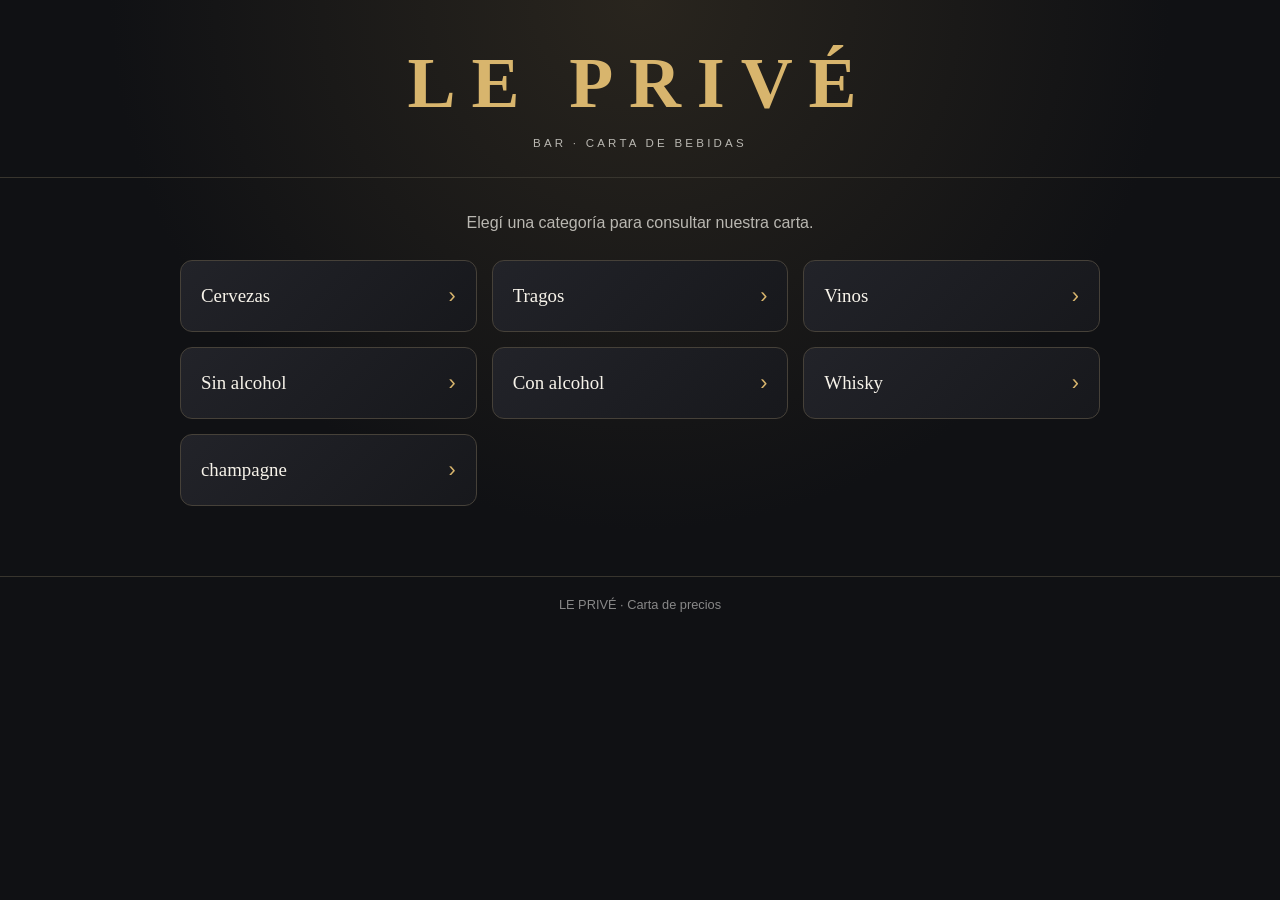
==== index.html @ 00026eb3 "Update index.html" ====
<!doctype html>
<html lang="es">
<head>
<meta charset="utf-8"><meta name="viewport" content="width=device-width, initial-scale=1">
<meta name="theme-color" content="#101114"><title>Carta | LE PRIVÉ</title>
<link rel="stylesheet" href="styles.css">
</head>
<body>
<header><h1 class="brand">LE PRIVÉ</h1><div class="tagline">BAR · CARTA DE BEBIDAS</div></header>
<main>

<p class="intro">Elegí una categoría para consultar nuestra carta.</p>
<nav class="grid">
<a class="category" href="cervezas.html"><span>Cervezas</span><span class="arrow">›</span></a>
<a class="category" href="tragos.html"><span>Tragos</span><span class="arrow">›</span></a>
<a class="category" href="vinos.html"><span>Vinos</span><span class="arrow">›</span></a>
<a class="category" href="sin-alcohol.html"><span>Sin alcohol</span><span class="arrow">›</span></a>
<a class="category" href="con-alcohol.html"><span>Con alcohol</span><span class="arrow">›</span></a>
<a class="category" href="whisky.html"><span>Whisky</span><span class="arrow">›</span></a>
<a class="category" href="champagne.html"><span>champagne</span><span class="arrow">›</span></a>
</nav>

</main>
<footer>LE PRIVÉ · Carta de precios</footer>
</body></html>
---- styles.css ----
:root{--bg:#101114;--panel:#1a1b20;--gold:#d8b56d;--muted:#b9b7b1;--line:#38352e}
*{box-sizing:border-box}
body{margin:0;background:radial-gradient(circle at top,#29251e 0,#101114 48%);color:#f7f3ea;font-family:Arial,Helvetica,sans-serif;min-height:100vh}
header{text-align:center;padding:42px 18px 28px;border-bottom:1px solid var(--line)}
.brand{font-family:Georgia,serif;font-size:clamp(2.4rem,7vw,4.5rem);letter-spacing:.22em;color:var(--gold);margin:0}
.tagline{color:var(--muted);letter-spacing:.28em;text-transform:uppercase;font-size:.72rem;margin-top:12px}
main{width:min(920px,92%);margin:36px auto 70px}
.intro{text-align:center;color:var(--muted);margin:0 0 28px}
.grid{display:grid;grid-template-columns:repeat(auto-fit,minmax(220px,1fr));gap:15px}
.category{display:flex;align-items:center;justify-content:space-between;gap:12px;text-decoration:none;color:#f7f3ea;background:linear-gradient(135deg,#222329,#17181c);border:1px solid #464139;border-radius:12px;padding:22px 20px;transition:.2s}
.category:hover{border-color:var(--gold);transform:translateY(-2px);background:#25231f}
.category span:first-child{font-family:Georgia,serif;font-size:1.18rem}
.arrow{color:var(--gold);font-size:1.35rem}
.menu-card{background:rgba(26,27,32,.94);border:1px solid var(--line);border-radius:14px;padding:clamp(18px,4vw,32px);box-shadow:0 18px 50px #0005}
h2{font-family:Georgia,serif;color:var(--gold);text-align:center;letter-spacing:.16em;font-size:1.6rem;margin:0 0 24px}
.item{display:flex;justify-content:space-between;align-items:baseline;gap:18px;padding:13px 2px;border-bottom:1px solid #343238}
.item:last-child{border-bottom:0}
.name{color:#f3eee4;line-height:1.4}
.price{color:var(--gold);font-weight:700;white-space:nowrap}
.subhead{color:var(--gold);font-family:Georgia,serif;font-size:1.05rem;margin:22px 0 5px}
.back{display:inline-block;margin:0 0 20px;color:var(--gold);text-decoration:none}
.back:hover{text-decoration:underline}
.note{text-align:center;color:var(--muted);padding:24px 5px}
footer{text-align:center;color:#888;font-size:.8rem;padding:20px;border-top:1px solid var(--line)}
@media(max-width:420px){.item{gap:10px}.name{font-size:.94rem}.price{font-size:.94rem}}
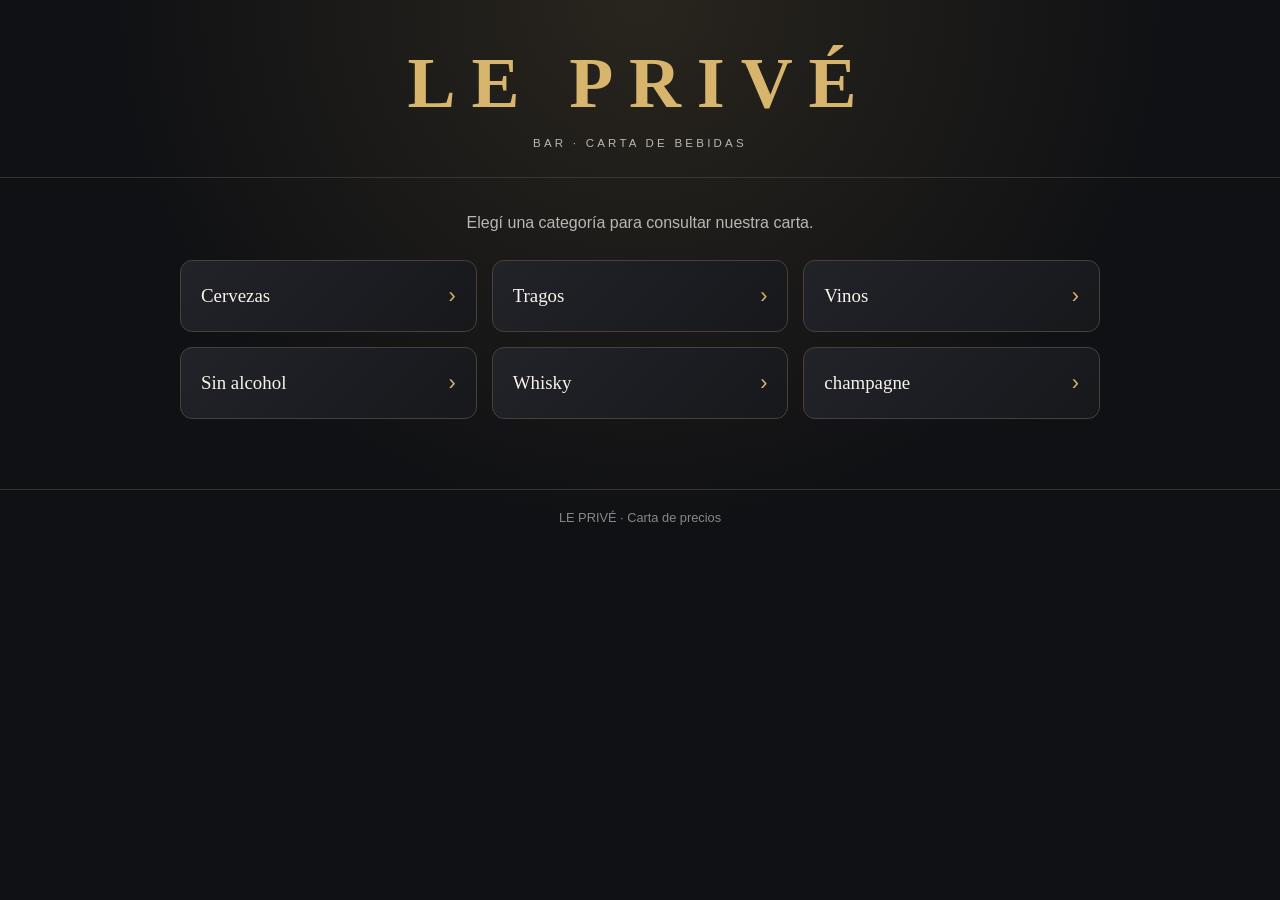
==== commit 37d778ee: "Update index.html" ====
--- a/index.html
+++ b/index.html
@@ -15,7 +15,6 @@
 <a class="category" href="tragos.html"><span>Tragos</span><span class="arrow">›</span></a>
 <a class="category" href="vinos.html"><span>Vinos</span><span class="arrow">›</span></a>
 <a class="category" href="sin-alcohol.html"><span>Sin alcohol</span><span class="arrow">›</span></a>
-<a class="category" href="con-alcohol.html"><span>Con alcohol</span><span class="arrow">›</span></a>
 <a class="category" href="whisky.html"><span>Whisky</span><span class="arrow">›</span></a>
 <a class="category" href="champagne.html"><span>champagne</span><span class="arrow">›</span></a>
 </nav>
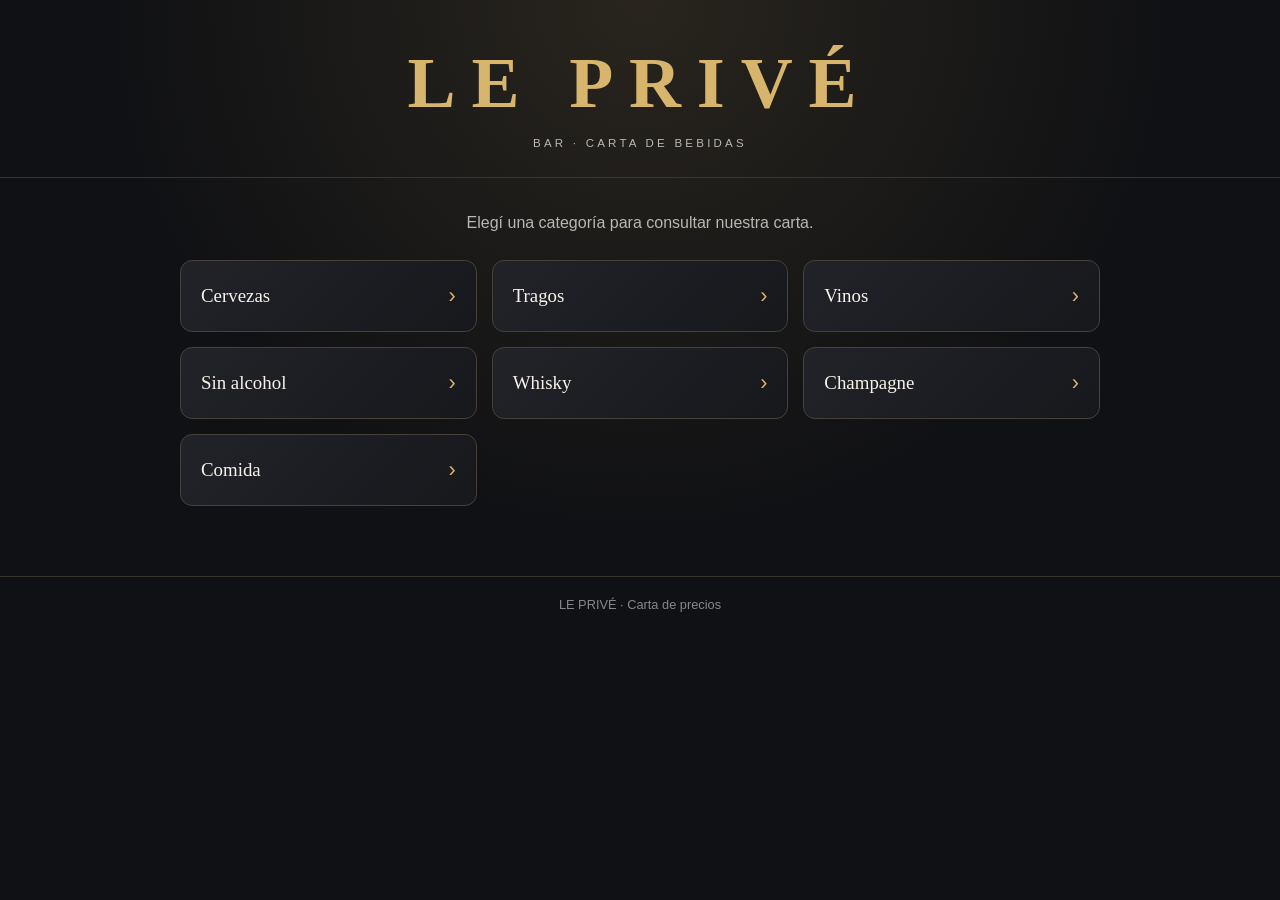
==== commit 33e7b25b: "Update index.html" ====
--- a/index.html
+++ b/index.html
@@ -16,7 +16,8 @@
 <a class="category" href="vinos.html"><span>Vinos</span><span class="arrow">›</span></a>
 <a class="category" href="sin-alcohol.html"><span>Sin alcohol</span><span class="arrow">›</span></a>
 <a class="category" href="whisky.html"><span>Whisky</span><span class="arrow">›</span></a>
-<a class="category" href="champagne.html"><span>champagne</span><span class="arrow">›</span></a>
+<a class="category" href="champagne.html"><span>Champagne</span><span class="arrow">›</span></a>
+<a class="category" href="con-alcohol.html"><span>Comida</span><span class="arrow">›</span></a>
 </nav>
 
 </main>
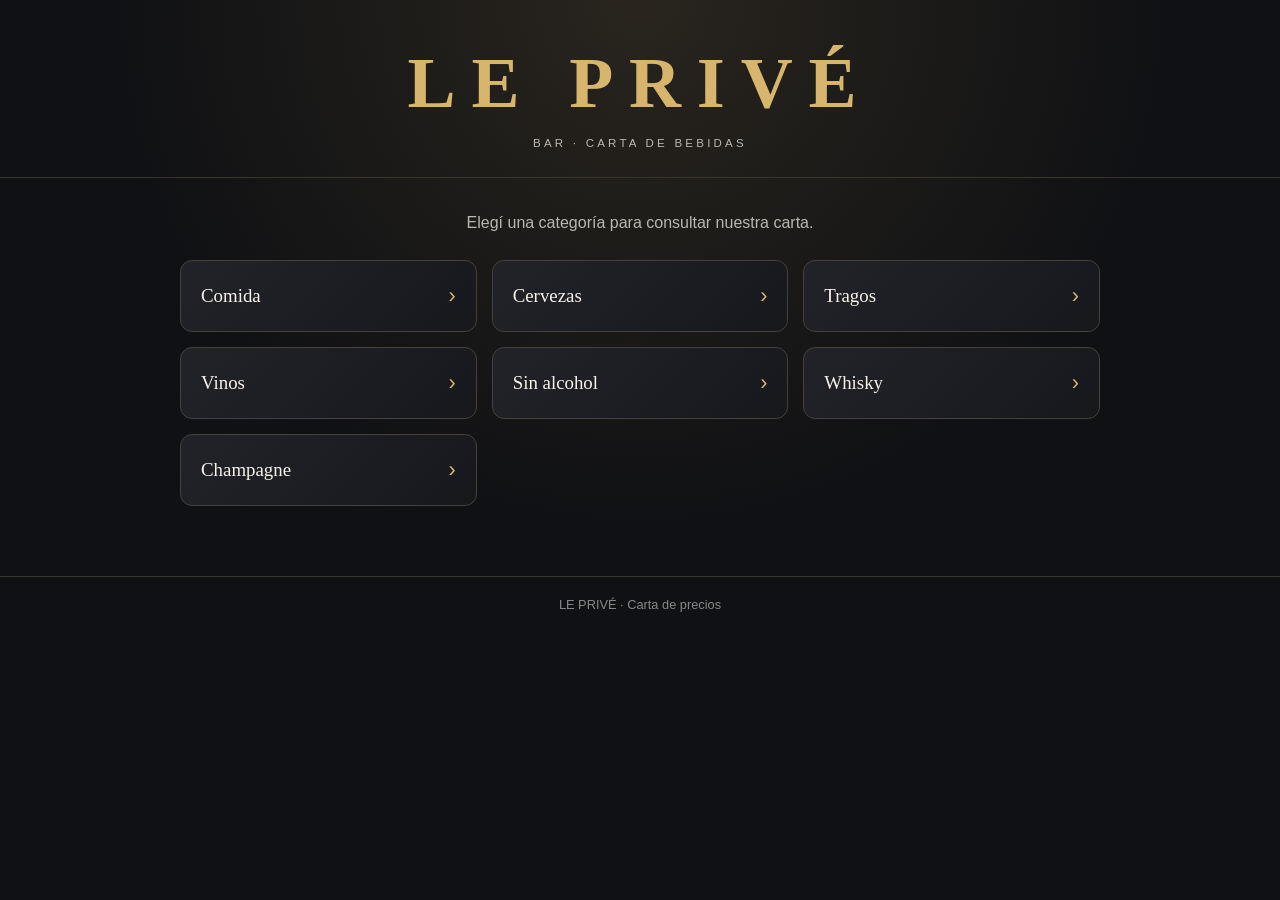
==== commit ba7b4047: "Update index.html" ====
--- a/index.html
+++ b/index.html
@@ -11,13 +11,13 @@
 
 <p class="intro">Elegí una categoría para consultar nuestra carta.</p>
 <nav class="grid">
+<a class="category" href="con-alcohol.html"><span>Comida</span><span class="arrow">›</span></a>
 <a class="category" href="cervezas.html"><span>Cervezas</span><span class="arrow">›</span></a>
 <a class="category" href="tragos.html"><span>Tragos</span><span class="arrow">›</span></a>
 <a class="category" href="vinos.html"><span>Vinos</span><span class="arrow">›</span></a>
 <a class="category" href="sin-alcohol.html"><span>Sin alcohol</span><span class="arrow">›</span></a>
 <a class="category" href="whisky.html"><span>Whisky</span><span class="arrow">›</span></a>
 <a class="category" href="champagne.html"><span>Champagne</span><span class="arrow">›</span></a>
-<a class="category" href="con-alcohol.html"><span>Comida</span><span class="arrow">›</span></a>
 </nav>
 
 </main>
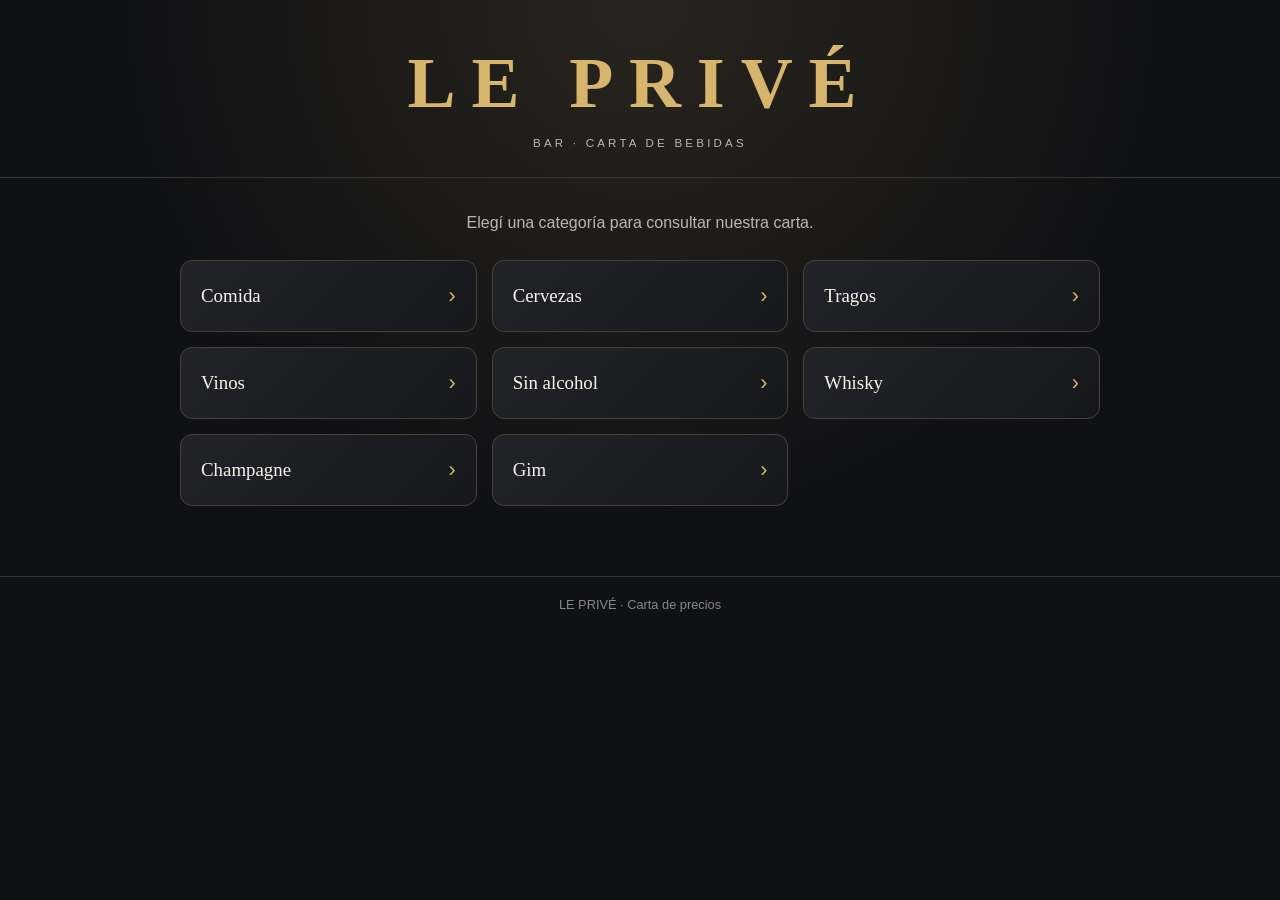
==== commit 7ed6b2b1: "Update index.html" ====
--- a/index.html
+++ b/index.html
@@ -18,6 +18,7 @@
 <a class="category" href="sin-alcohol.html"><span>Sin alcohol</span><span class="arrow">›</span></a>
 <a class="category" href="whisky.html"><span>Whisky</span><span class="arrow">›</span></a>
 <a class="category" href="champagne.html"><span>Champagne</span><span class="arrow">›</span></a>
+<a class="category" href="entrada.html"><span>Gim</span><span class="arrow">›</span></a>
 </nav>
 
 </main>
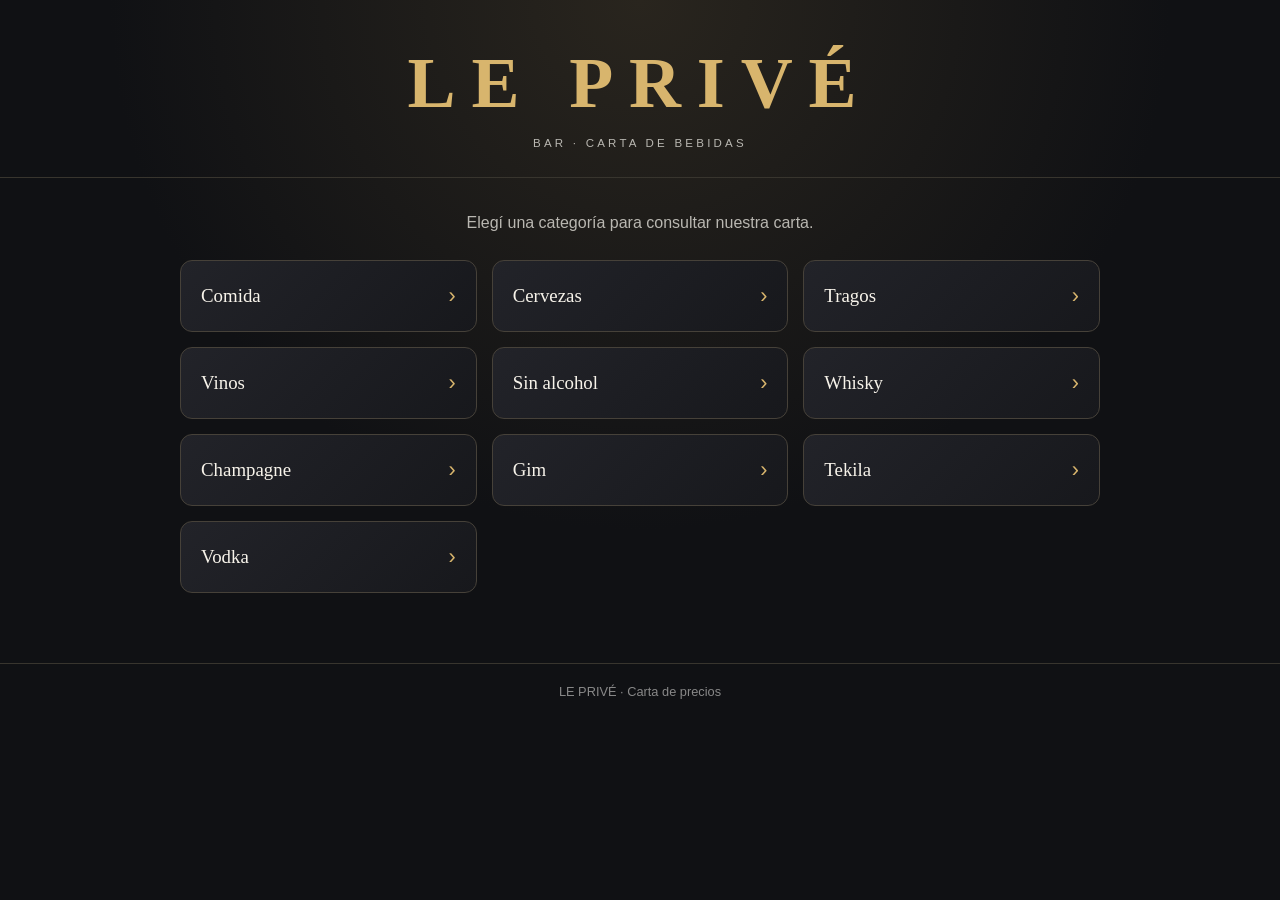
==== commit 0e8b3f4d: "Update index.html" ====
--- a/index.html
+++ b/index.html
@@ -19,6 +19,8 @@
 <a class="category" href="whisky.html"><span>Whisky</span><span class="arrow">›</span></a>
 <a class="category" href="champagne.html"><span>Champagne</span><span class="arrow">›</span></a>
 <a class="category" href="entrada.html"><span>Gim</span><span class="arrow">›</span></a>
+<a class="category" href="Tekila.html"><span>Tekila</span><span class="arrow">›</span></a>
+<a class="category" href="Vodka.html"><span>Vodka</span><span class="arrow">›</span></a>
 </nav>
 
 </main>
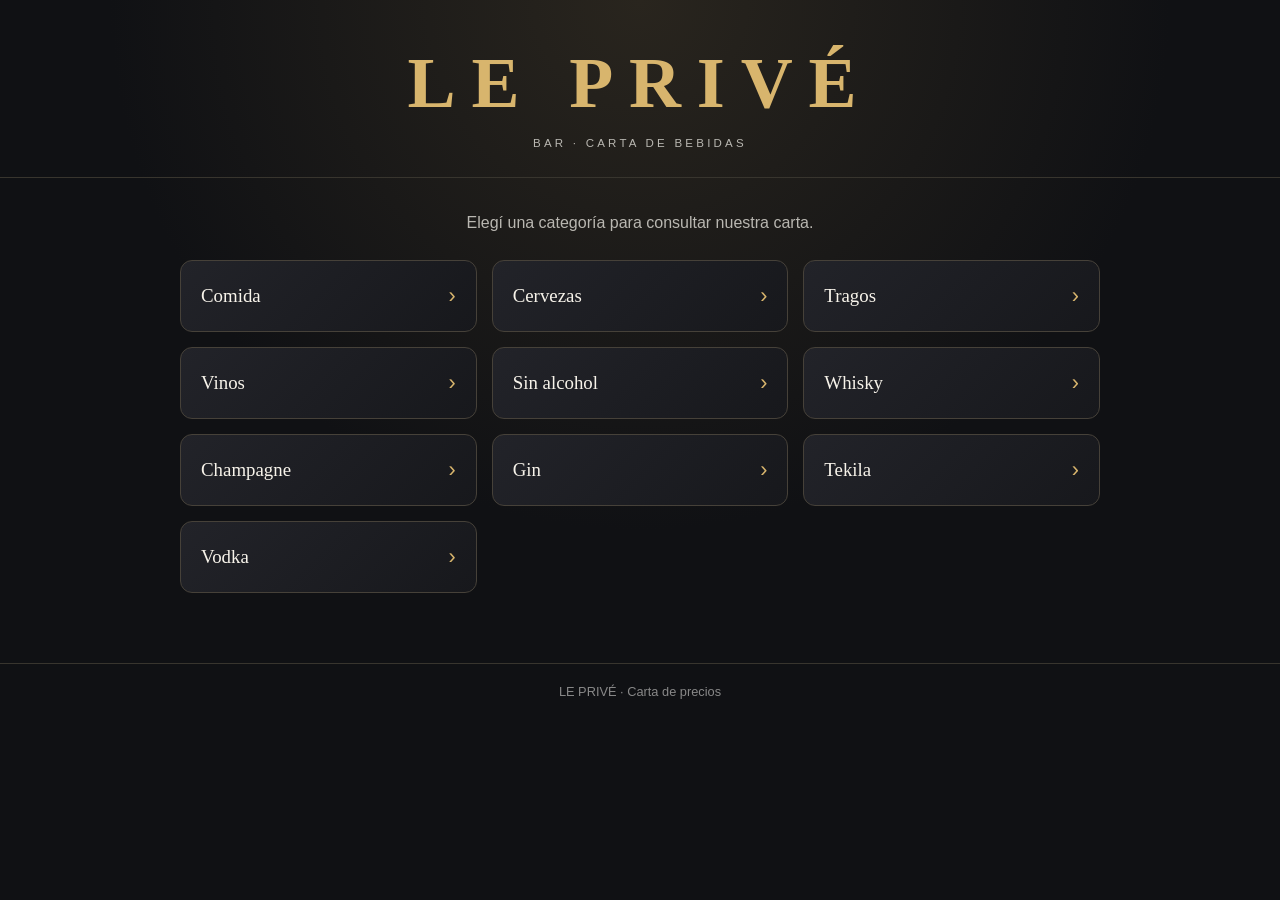
==== commit 3ca9a84f: "Update index.html" ====
--- a/index.html
+++ b/index.html
@@ -18,7 +18,7 @@
 <a class="category" href="sin-alcohol.html"><span>Sin alcohol</span><span class="arrow">›</span></a>
 <a class="category" href="whisky.html"><span>Whisky</span><span class="arrow">›</span></a>
 <a class="category" href="champagne.html"><span>Champagne</span><span class="arrow">›</span></a>
-<a class="category" href="entrada.html"><span>Gim</span><span class="arrow">›</span></a>
+<a class="category" href="entrada.html"><span>Gin</span><span class="arrow">›</span></a>
 <a class="category" href="Tekila.html"><span>Tekila</span><span class="arrow">›</span></a>
 <a class="category" href="Vodka.html"><span>Vodka</span><span class="arrow">›</span></a>
 </nav>
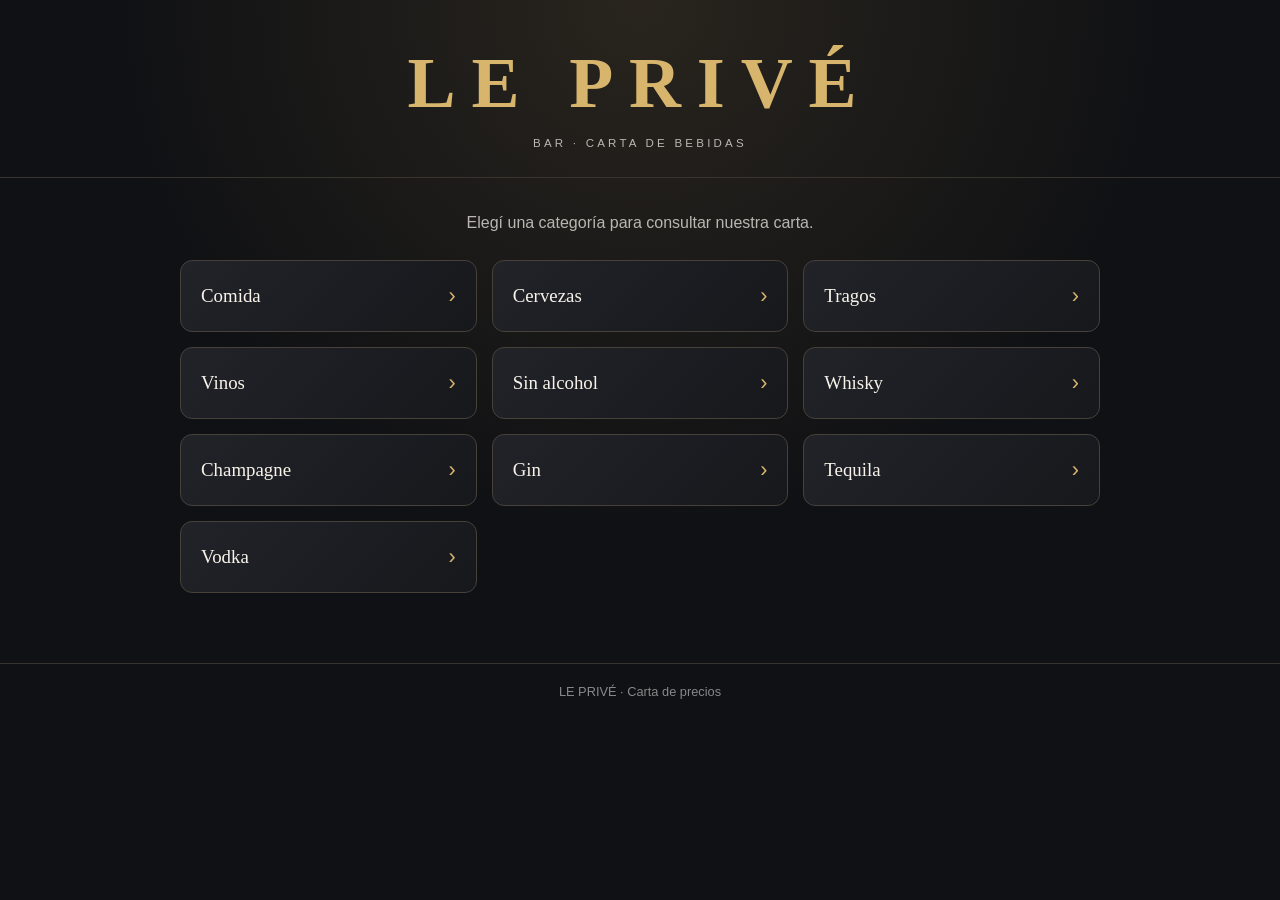
==== commit ff52c1b5: "Update index.html" ====
--- a/index.html
+++ b/index.html
@@ -19,7 +19,7 @@
 <a class="category" href="whisky.html"><span>Whisky</span><span class="arrow">›</span></a>
 <a class="category" href="champagne.html"><span>Champagne</span><span class="arrow">›</span></a>
 <a class="category" href="entrada.html"><span>Gin</span><span class="arrow">›</span></a>
-<a class="category" href="Tekila.html"><span>Tekila</span><span class="arrow">›</span></a>
+<a class="category" href="Tekila.html"><span>Tequila</span><span class="arrow">›</span></a>
 <a class="category" href="Vodka.html"><span>Vodka</span><span class="arrow">›</span></a>
 </nav>
 
